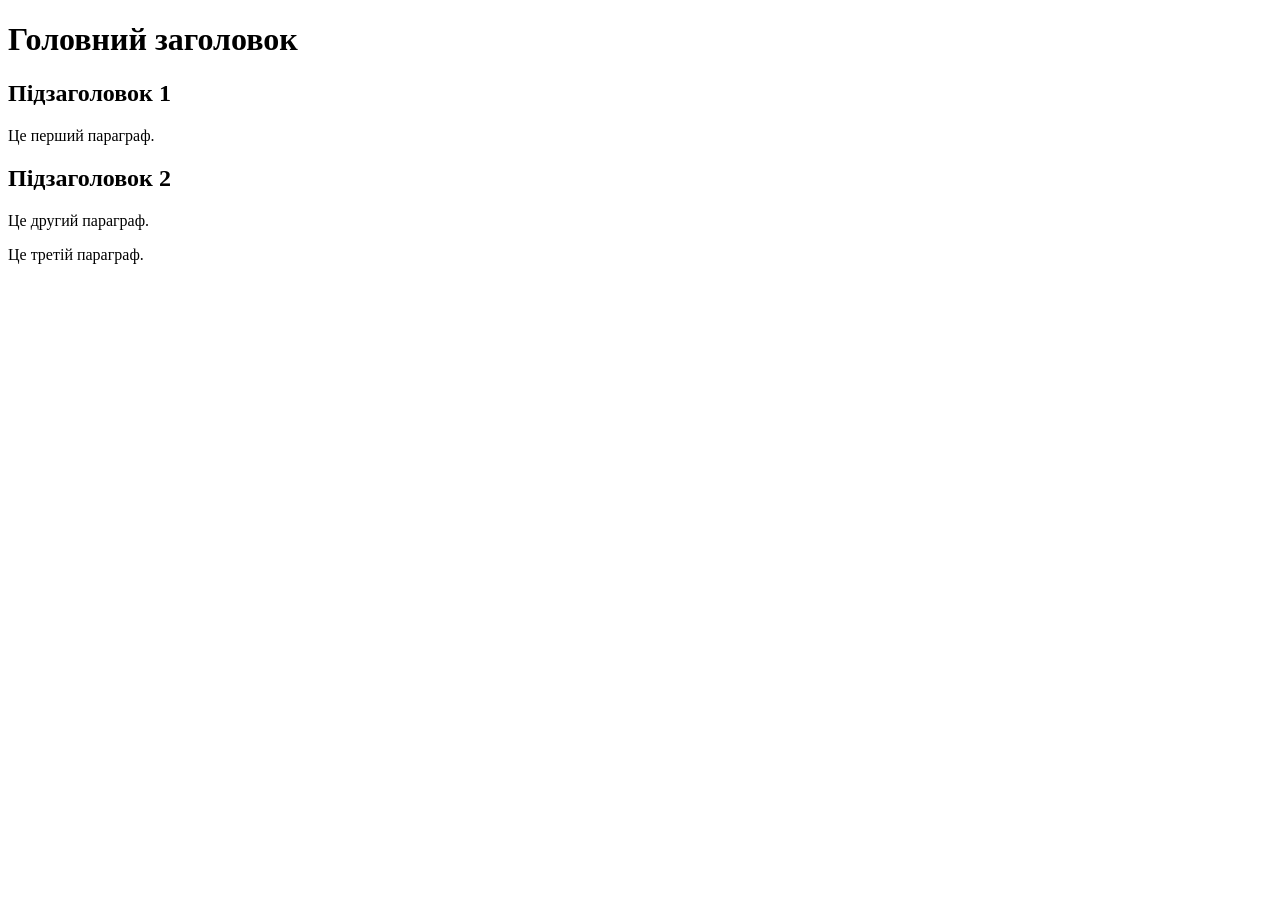
==== Сайт по шадоу файту/second_page.html @ f15bf161 "Add files via upload" ====
<!DOCTYPE html>
<html lang="uk">

<head>
    <meta charset="UTF-8">
    <title>JS DOM Test</title>
    <script defer src="script.js"></script>
</head>

<body>

    <h1>Головний заголовок</h1>

    <h2>Підзаголовок 1</h2>
    <p>Це перший параграф.</p>

    <h2>Підзаголовок 2</h2>
    <p>Це другий параграф.</p>
    <p>Це третій параграф.</p>



</body>

</html>
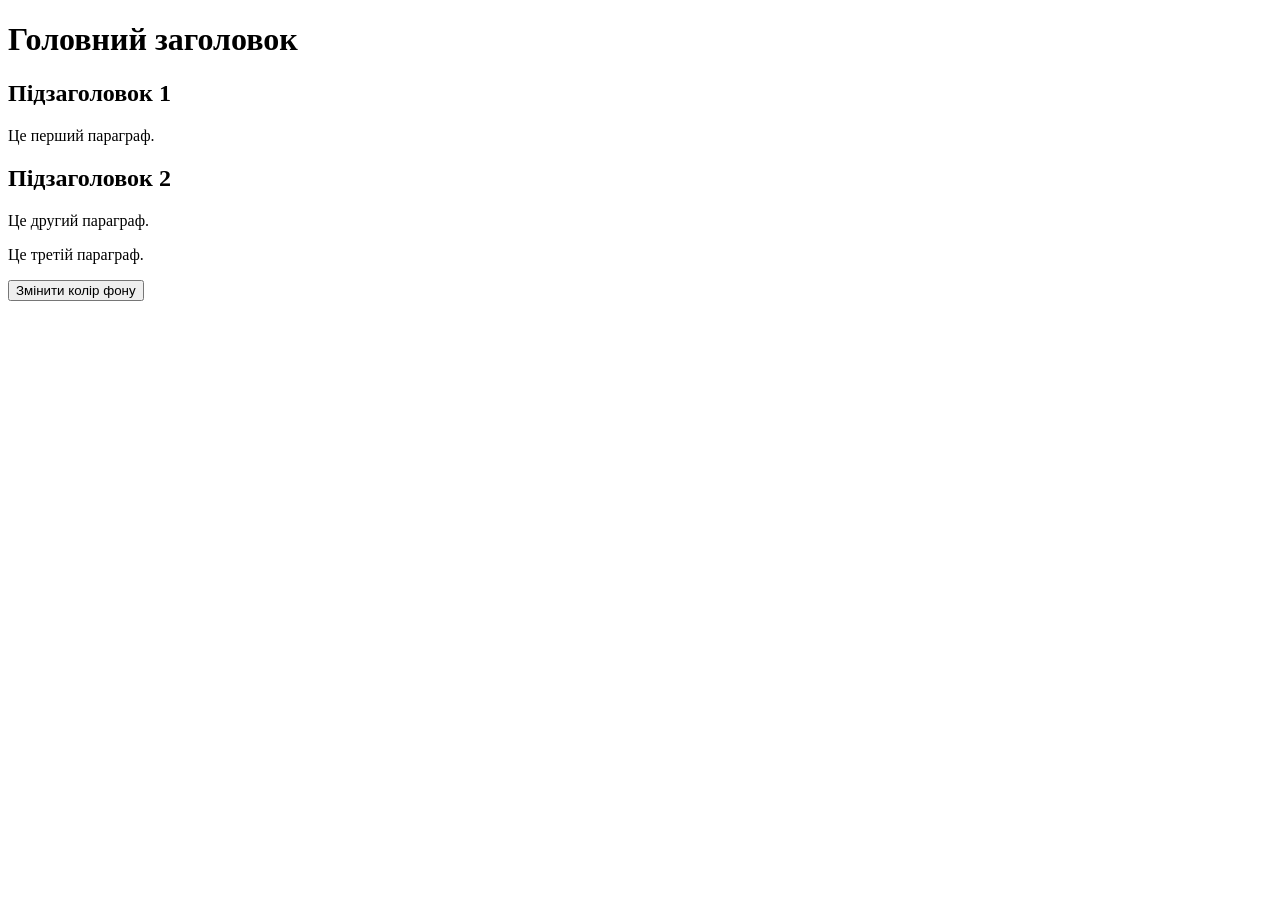
==== commit 28f22589: "1.3 code.html" ====
--- a/Сайт по шадоу файту/second_page.html
+++ b/Сайт по шадоу файту/second_page.html
@@ -18,8 +18,8 @@
     <p>Це другий параграф.</p>
     <p>Це третій параграф.</p>
 
-
+    <button id="startBtn">Змінити колір фону</button>
 
 </body>
 
-</html>+</html>
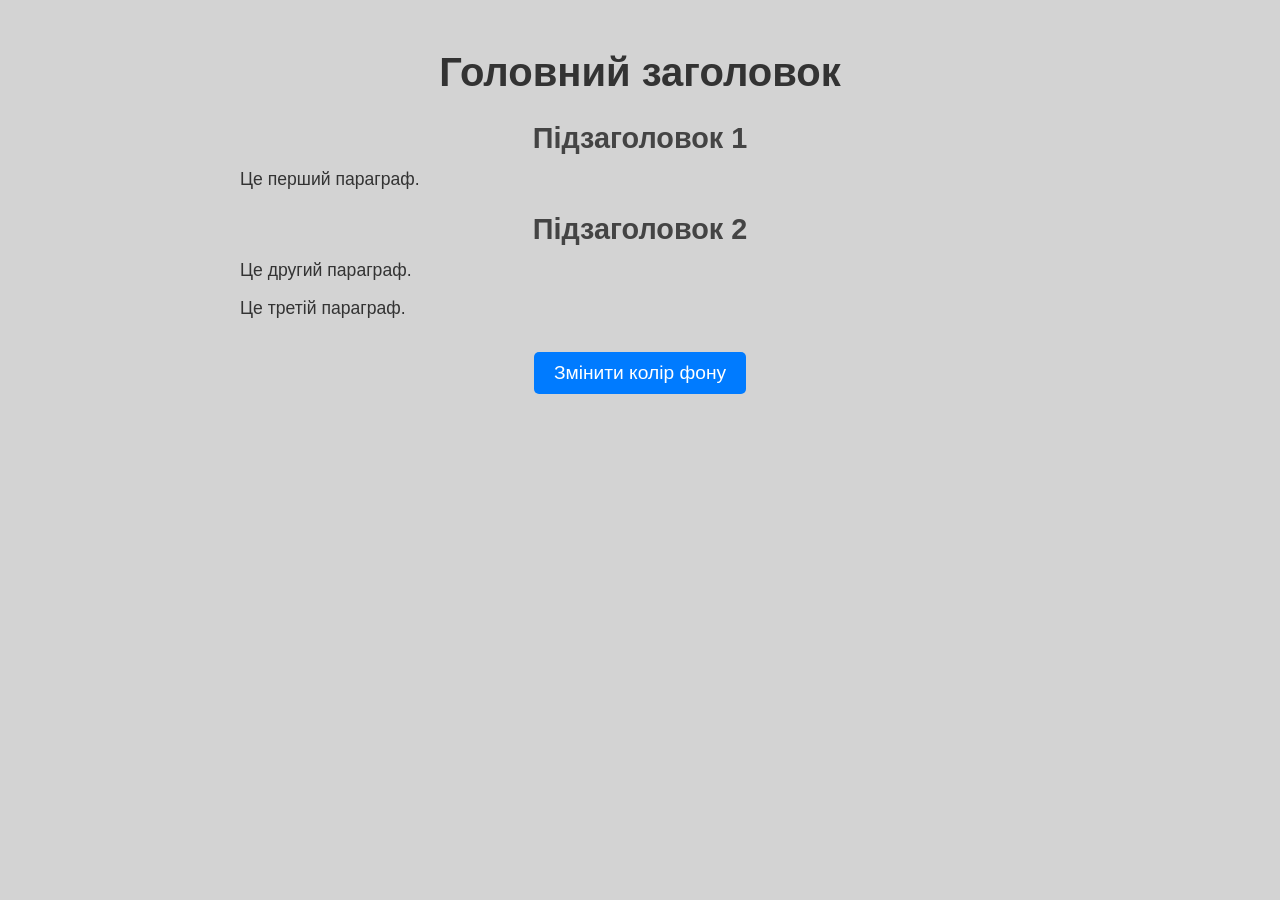
==== commit 3c1f024a: "дз_2" ====
--- a/Сайт по шадоу файту/second_page.html
+++ b/Сайт по шадоу файту/second_page.html
@@ -4,6 +4,7 @@
 <head>
     <meta charset="UTF-8">
     <title>JS DOM Test</title>
+    <link rel="stylesheet" href="second_page.css">
     <script defer src="script.js"></script>
 </head>
 
@@ -20,6 +21,8 @@
 
     <button id="startBtn">Змінити колір фону</button>
 
+    <div class="gallery-images"></div>
+
 </body>
 
 </html>
--- a/Сайт по шадоу файту/second_page.css
+++ b/Сайт по шадоу файту/second_page.css
@@ -0,0 +1,124 @@
+/* Загальний стиль для body */
+
+body {
+    background-color: lightgray;
+    font-family: Arial, sans-serif;
+    margin: 0;
+    padding: 0;
+    color: #333;
+}
+
+
+/* Стилі для головного заголовка */
+
+h1 {
+    text-align: center;
+    margin-top: 50px;
+    color: #333;
+    font-size: 2.5rem;
+}
+
+
+/* Стилі для підзаголовків */
+
+h2 {
+    color: #444;
+    font-size: 1.8rem;
+    margin: 20px 0 10px;
+    text-align: center;
+}
+
+
+/* Стилі для параграфів */
+
+p {
+    font-size: 1.1rem;
+    line-height: 1.6;
+    margin: 10px auto;
+    width: 80%;
+    max-width: 800px;
+    text-align: justify;
+}
+
+
+/* Стиль для кнопки */
+
+#startBtn {
+    display: block;
+    margin: 30px auto;
+    padding: 10px 20px;
+    font-size: 1.2rem;
+    background-color: #007bff;
+    color: white;
+    border: none;
+    border-radius: 5px;
+    cursor: pointer;
+    transition: background-color 0.3s;
+}
+
+
+/* Ховер ефект для кнопки */
+
+#startBtn:hover {
+    background-color: #0056b3;
+}
+
+
+/* Стиль для галереї зображень */
+
+.gallery-images {
+    display: flex;
+    flex-wrap: wrap;
+    gap: 10px;
+    justify-content: center;
+    margin-top: 30px;
+    padding: 0 20px;
+}
+
+
+/* Стиль для зображень в галереї */
+
+.gallery-images img {
+    width: 200px;
+    height: auto;
+    border-radius: 8px;
+    opacity: 0;
+    transition: opacity 1s ease-in-out;
+    box-shadow: 0 4px 6px rgba(0, 0, 0, 0.1);
+}
+
+
+/* Анімація для зображень */
+
+.gallery-images img.fade-in {
+    opacity: 1;
+}
+
+
+/* Загальний стиль для всіх елементів */
+
+* {
+    box-sizing: border-box;
+}
+
+
+/* Стилі для мобільних пристроїв */
+
+@media (max-width: 600px) {
+    h1 {
+        font-size: 2rem;
+    }
+    h2 {
+        font-size: 1.5rem;
+    }
+    p {
+        font-size: 1rem;
+    }
+    .gallery-images {
+        padding: 0;
+    }
+    .gallery-images img {
+        width: 100%;
+        max-width: 180px;
+    }
+}
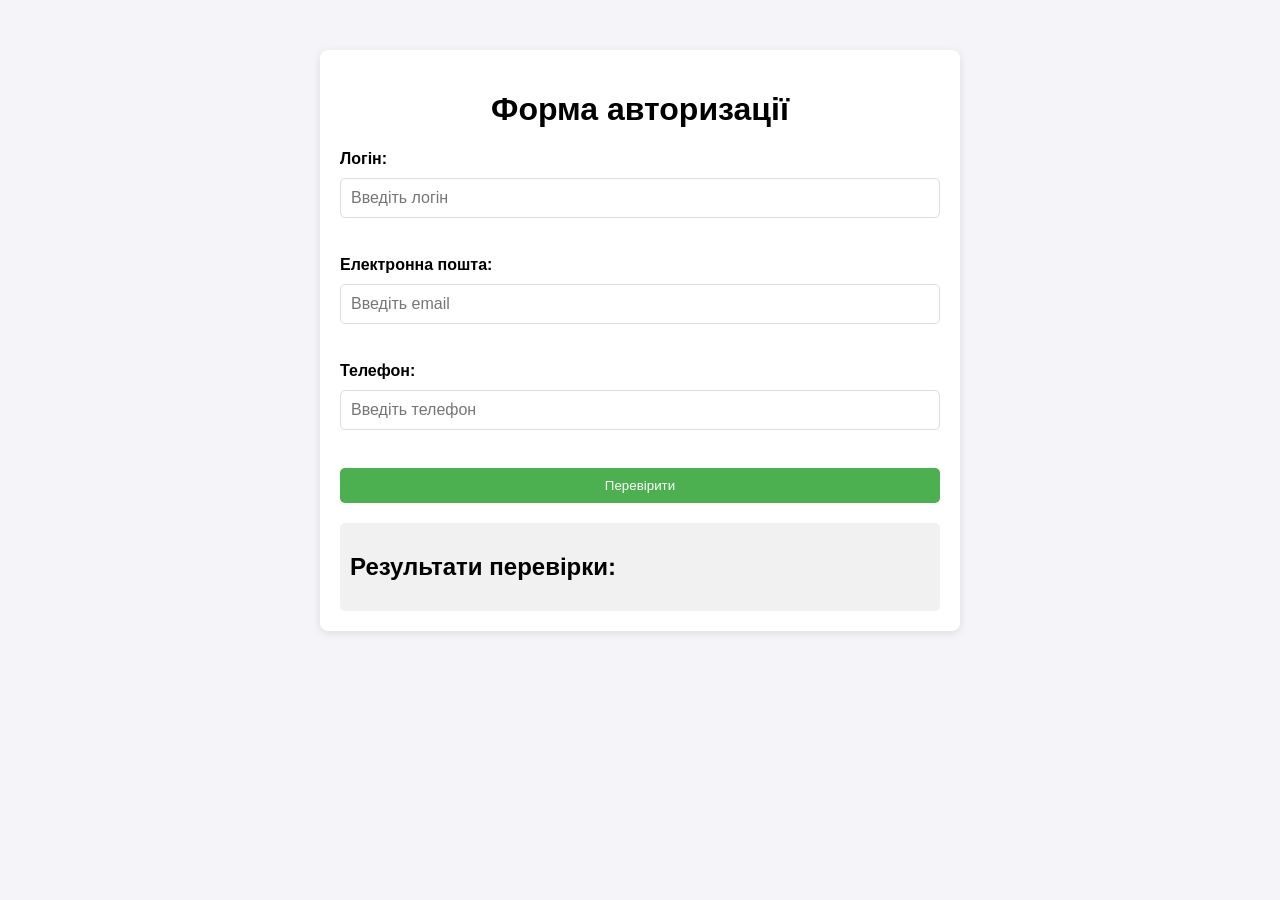
==== commit 1d26cf1b: "дз_3" ====
--- a/Сайт по шадоу файту/second_page.html
+++ b/Сайт по шадоу файту/second_page.html
@@ -3,25 +3,44 @@
 
 <head>
     <meta charset="UTF-8">
-    <title>JS DOM Test</title>
+    <meta name="viewport" content="width=device-width, initial-scale=1.0">
+    <title>Перевірка введення</title>
     <link rel="stylesheet" href="second_page.css">
+    <!-- Підключення стилів -->
     <script defer src="script.js"></script>
+    <!-- Підключення JavaScript -->
 </head>
 
 <body>
 
-    <h1>Головний заголовок</h1>
+    <div class="container">
+        <h1>Форма авторизації</h1>
 
-    <h2>Підзаголовок 1</h2>
-    <p>Це перший параграф.</p>
+        <!-- Форма для введення даних -->
+        <form id="authForm">
+            <label for="login">Логін:</label>
+            <input type="text" id="login" name="login" placeholder="Введіть логін" required>
+            <br>
 
-    <h2>Підзаголовок 2</h2>
-    <p>Це другий параграф.</p>
-    <p>Це третій параграф.</p>
+            <label for="email">Електронна пошта:</label>
+            <input type="email" id="email" name="email" placeholder="Введіть email" required>
+            <br>
 
-    <button id="startBtn">Змінити колір фону</button>
+            <label for="phone">Телефон:</label>
+            <input type="tel" id="phone" name="phone" placeholder="Введіть телефон" required>
+            <br>
 
-    <div class="gallery-images"></div>
+            <button type="submit">Перевірити</button>
+        </form>
+
+        <!-- Результати перевірки -->
+        <div id="result">
+            <h2>Результати перевірки:</h2>
+            <p id="loginResult"></p>
+            <p id="emailResult"></p>
+            <p id="phoneResult"></p>
+        </div>
+    </div>
 
 </body>
 
--- a/Сайт по шадоу файту/second_page.css
+++ b/Сайт по шадоу файту/second_page.css
@@ -1,124 +1,72 @@
-/* Загальний стиль для body */
+/* Базові стилі */
 
 body {
-    background-color: lightgray;
     font-family: Arial, sans-serif;
+    background-color: #f4f4f9;
     margin: 0;
     padding: 0;
-    color: #333;
 }
 
-
-/* Стилі для головного заголовка */
+.container {
+    max-width: 600px;
+    margin: 50px auto;
+    padding: 20px;
+    background-color: white;
+    border-radius: 8px;
+    box-shadow: 0 2px 8px rgba(0, 0, 0, 0.1);
+}
 
 h1 {
     text-align: center;
-    margin-top: 50px;
-    color: #333;
-    font-size: 2.5rem;
 }
 
-
-/* Стилі для підзаголовків */
-
-h2 {
-    color: #444;
-    font-size: 1.8rem;
-    margin: 20px 0 10px;
-    text-align: center;
+form {
+    display: flex;
+    flex-direction: column;
+    gap: 10px;
 }
 
-
-/* Стилі для параграфів */
-
-p {
-    font-size: 1.1rem;
-    line-height: 1.6;
-    margin: 10px auto;
-    width: 80%;
-    max-width: 800px;
-    text-align: justify;
+label {
+    font-weight: bold;
 }
 
+input {
+    padding: 10px;
+    font-size: 1rem;
+    border: 1px solid #ddd;
+    border-radius: 5px;
+}
 
-/* Стиль для кнопки */
-
-#startBtn {
-    display: block;
-    margin: 30px auto;
-    padding: 10px 20px;
-    font-size: 1.2rem;
-    background-color: #007bff;
+button {
+    padding: 10px;
+    background-color: #4CAF50;
     color: white;
     border: none;
     border-radius: 5px;
     cursor: pointer;
-    transition: background-color 0.3s;
 }
 
-
-/* Ховер ефект для кнопки */
-
-#startBtn:hover {
-    background-color: #0056b3;
+button:hover {
+    background-color: #45a049;
 }
 
-
-/* Стиль для галереї зображень */
-
-.gallery-images {
-    display: flex;
-    flex-wrap: wrap;
-    gap: 10px;
-    justify-content: center;
-    margin-top: 30px;
-    padding: 0 20px;
+#result {
+    margin-top: 20px;
+    background-color: #f1f1f1;
+    padding: 10px;
+    border-radius: 5px;
 }
 
-
-/* Стиль для зображень в галереї */
-
-.gallery-images img {
-    width: 200px;
-    height: auto;
-    border-radius: 8px;
-    opacity: 0;
-    transition: opacity 1s ease-in-out;
-    box-shadow: 0 4px 6px rgba(0, 0, 0, 0.1);
+#result p {
+    font-size: 1.2rem;
 }
 
-
-/* Анімація для зображень */
-
-.gallery-images img.fade-in {
-    opacity: 1;
+#result p:nth-child(odd) {
+    color: #28a745;
+    /* зелене для правильних даних */
 }
 
-
-/* Загальний стиль для всіх елементів */
-
-* {
-    box-sizing: border-box;
+#result p:nth-child(even) {
+    color: #dc3545;
+    /* червоне для неправильних даних */
 }
-
-
-/* Стилі для мобільних пристроїв */
-
-@media (max-width: 600px) {
-    h1 {
-        font-size: 2rem;
-    }
-    h2 {
-        font-size: 1.5rem;
-    }
-    p {
-        font-size: 1rem;
-    }
-    .gallery-images {
-        padding: 0;
-    }
-    .gallery-images img {
-        width: 100%;
-        max-width: 180px;
-    }
-}
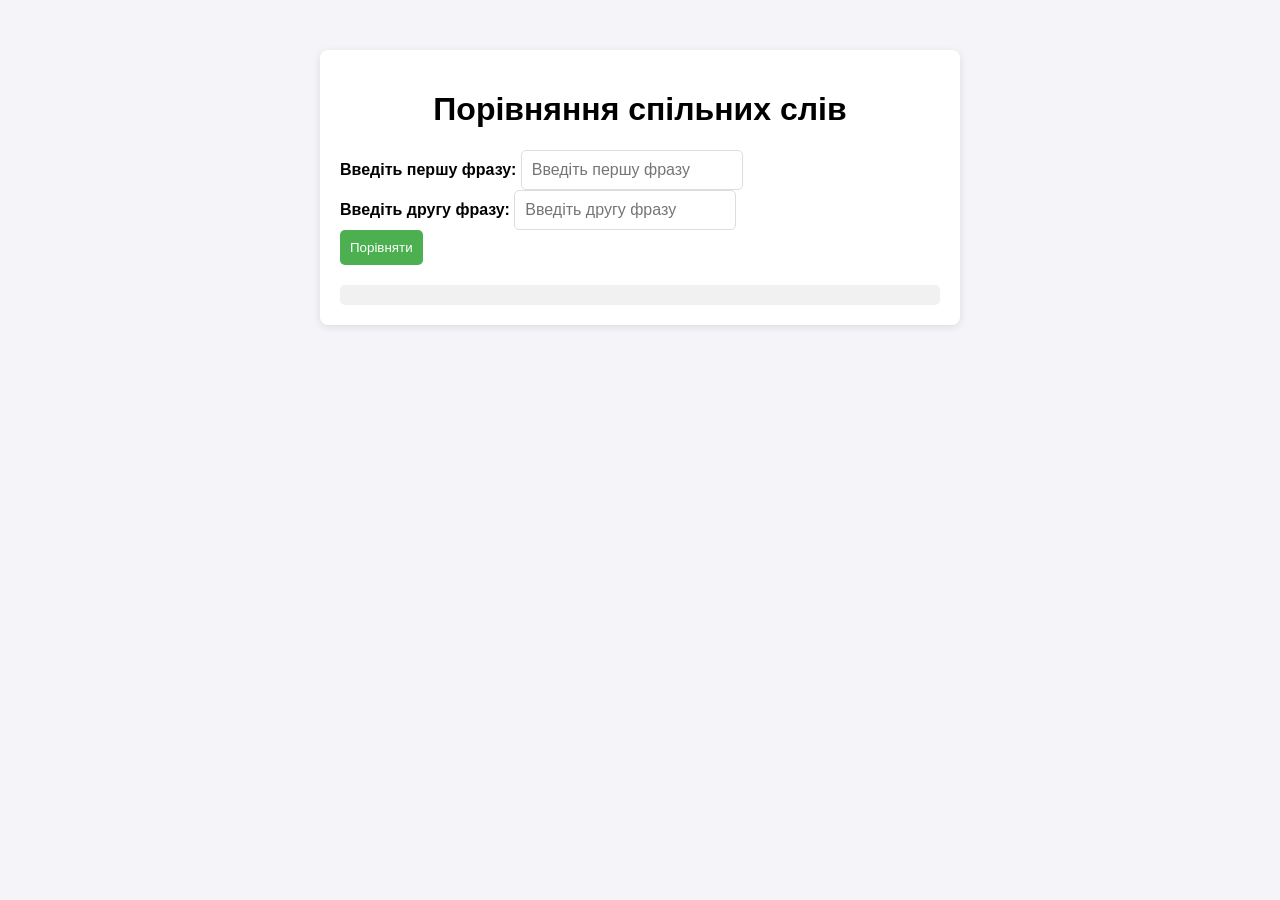
==== commit fb5c2fc9: "дз_4" ====
--- a/Сайт по шадоу файту/second_page.html
+++ b/Сайт по шадоу файту/second_page.html
@@ -4,44 +4,33 @@
 <head>
     <meta charset="UTF-8">
     <meta name="viewport" content="width=device-width, initial-scale=1.0">
-    <title>Перевірка введення</title>
+    <title>Порівняння слів</title>
     <link rel="stylesheet" href="second_page.css">
-    <!-- Підключення стилів -->
-    <script defer src="script.js"></script>
-    <!-- Підключення JavaScript -->
 </head>
 
 <body>
 
     <div class="container">
-        <h1>Форма авторизації</h1>
+        <h1>Порівняння спільних слів</h1>
 
-        <!-- Форма для введення даних -->
-        <form id="authForm">
-            <label for="login">Логін:</label>
-            <input type="text" id="login" name="login" placeholder="Введіть логін" required>
-            <br>
+        <!-- Форма для введення фраз -->
+        <div class="input-section">
+            <label for="phraseInput1">Введіть першу фразу:</label>
+            <input type="text" id="phraseInput1" placeholder="Введіть першу фразу">
+        </div>
 
-            <label for="email">Електронна пошта:</label>
-            <input type="email" id="email" name="email" placeholder="Введіть email" required>
-            <br>
+        <div class="input-section">
+            <label for="phraseInput2">Введіть другу фразу:</label>
+            <input type="text" id="phraseInput2" placeholder="Введіть другу фразу">
+        </div>
 
-            <label for="phone">Телефон:</label>
-            <input type="tel" id="phone" name="phone" placeholder="Введіть телефон" required>
-            <br>
+        <button id="compareButton">Порівняти</button>
 
-            <button type="submit">Перевірити</button>
-        </form>
-
-        <!-- Результати перевірки -->
-        <div id="result">
-            <h2>Результати перевірки:</h2>
-            <p id="loginResult"></p>
-            <p id="emailResult"></p>
-            <p id="phoneResult"></p>
-        </div>
+        <!-- Місце для результатів -->
+        <div id="result"></div>
     </div>
 
+    <script src="script.js"></script>
 </body>
 
 </html>
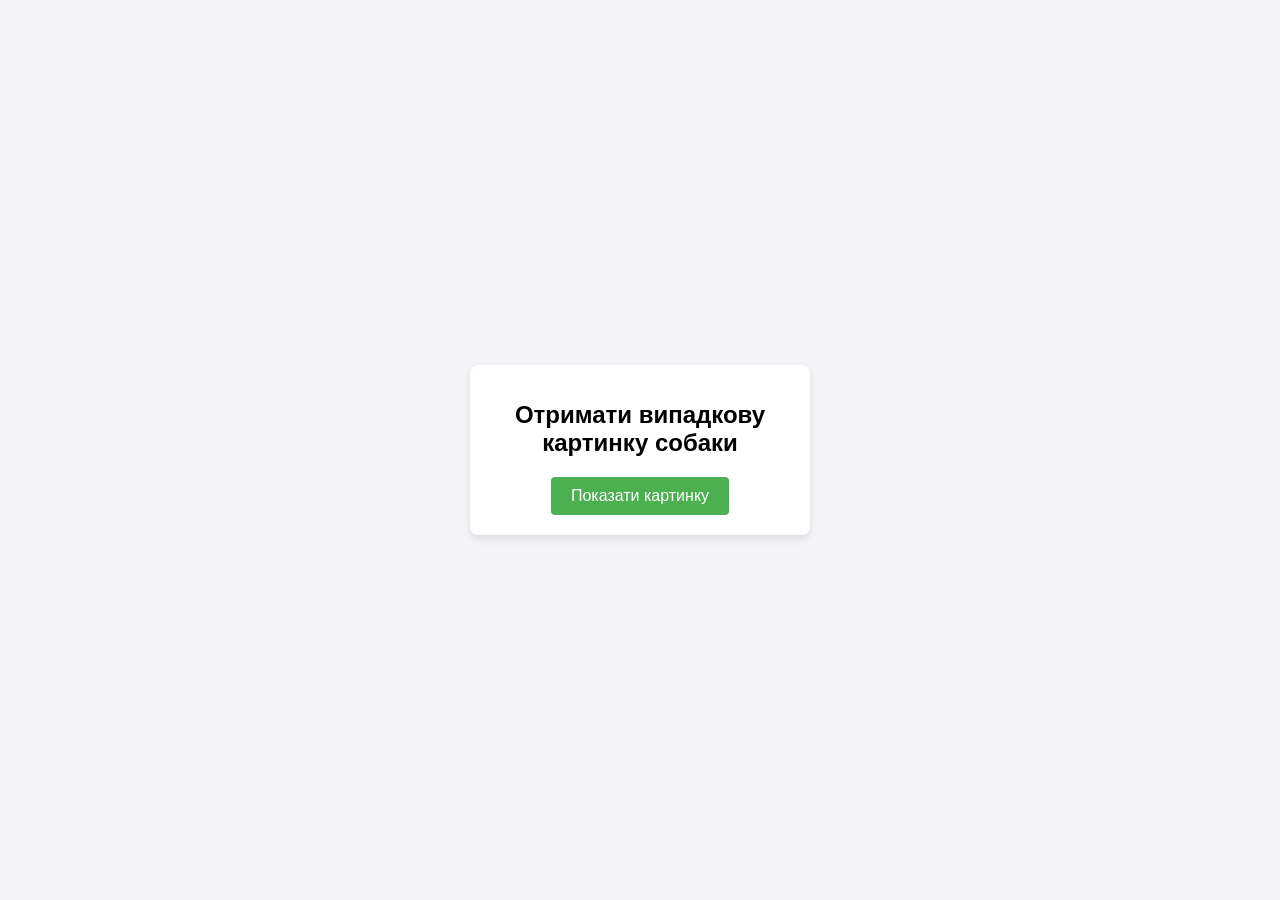
==== commit 6f80c124: "дз_5" ====
--- a/Сайт по шадоу файту/second_page.html
+++ b/Сайт по шадоу файту/second_page.html
@@ -4,30 +4,20 @@
 <head>
     <meta charset="UTF-8">
     <meta name="viewport" content="width=device-width, initial-scale=1.0">
-    <title>Порівняння слів</title>
+    <title>Отримання картинки з API</title>
     <link rel="stylesheet" href="second_page.css">
 </head>
 
 <body>
 
     <div class="container">
-        <h1>Порівняння спільних слів</h1>
+        <h1>Отримати випадкову картинку собаки</h1>
 
-        <!-- Форма для введення фраз -->
-        <div class="input-section">
-            <label for="phraseInput1">Введіть першу фразу:</label>
-            <input type="text" id="phraseInput1" placeholder="Введіть першу фразу">
-        </div>
+        <!-- Кнопка для запиту картинки -->
+        <button id="getDogBtn">Показати картинку</button>
 
-        <div class="input-section">
-            <label for="phraseInput2">Введіть другу фразу:</label>
-            <input type="text" id="phraseInput2" placeholder="Введіть другу фразу">
-        </div>
-
-        <button id="compareButton">Порівняти</button>
-
-        <!-- Місце для результатів -->
-        <div id="result"></div>
+        <!-- Місце для відображення картинки -->
+        <div id="dogContainer"></div>
     </div>
 
     <script src="script.js"></script>
--- a/Сайт по шадоу файту/second_page.css
+++ b/Сайт по шадоу файту/second_page.css
@@ -1,48 +1,48 @@
-/* Базові стилі */
+/* Основні стилі */
 
 body {
     font-family: Arial, sans-serif;
     background-color: #f4f4f9;
+    display: flex;
+    justify-content: center;
+    align-items: center;
+    height: 100vh;
     margin: 0;
-    padding: 0;
 }
 
 .container {
-    max-width: 600px;
-    margin: 50px auto;
+    background-color: #fff;
     padding: 20px;
-    background-color: white;
     border-radius: 8px;
-    box-shadow: 0 2px 8px rgba(0, 0, 0, 0.1);
+    box-shadow: 0 4px 8px rgba(0, 0, 0, 0.1);
+    width: 300px;
+    text-align: center;
 }
 
 h1 {
-    text-align: center;
+    font-size: 24px;
+    margin-bottom: 20px;
 }
 
-form {
-    display: flex;
-    flex-direction: column;
-    gap: 10px;
-}
-
-label {
-    font-weight: bold;
+.input-section {
+    margin-bottom: 15px;
 }
 
 input {
-    padding: 10px;
-    font-size: 1rem;
-    border: 1px solid #ddd;
-    border-radius: 5px;
+    width: 100%;
+    padding: 8px;
+    font-size: 16px;
+    border: 1px solid #ccc;
+    border-radius: 4px;
 }
 
 button {
-    padding: 10px;
+    padding: 10px 20px;
+    font-size: 16px;
     background-color: #4CAF50;
     color: white;
     border: none;
-    border-radius: 5px;
+    border-radius: 4px;
     cursor: pointer;
 }
 
@@ -52,21 +52,6 @@
 
 #result {
     margin-top: 20px;
-    background-color: #f1f1f1;
-    padding: 10px;
-    border-radius: 5px;
+    font-size: 18px;
+    font-weight: bold;
 }
-
-#result p {
-    font-size: 1.2rem;
-}
-
-#result p:nth-child(odd) {
-    color: #28a745;
-    /* зелене для правильних даних */
-}
-
-#result p:nth-child(even) {
-    color: #dc3545;
-    /* червоне для неправильних даних */
-}
